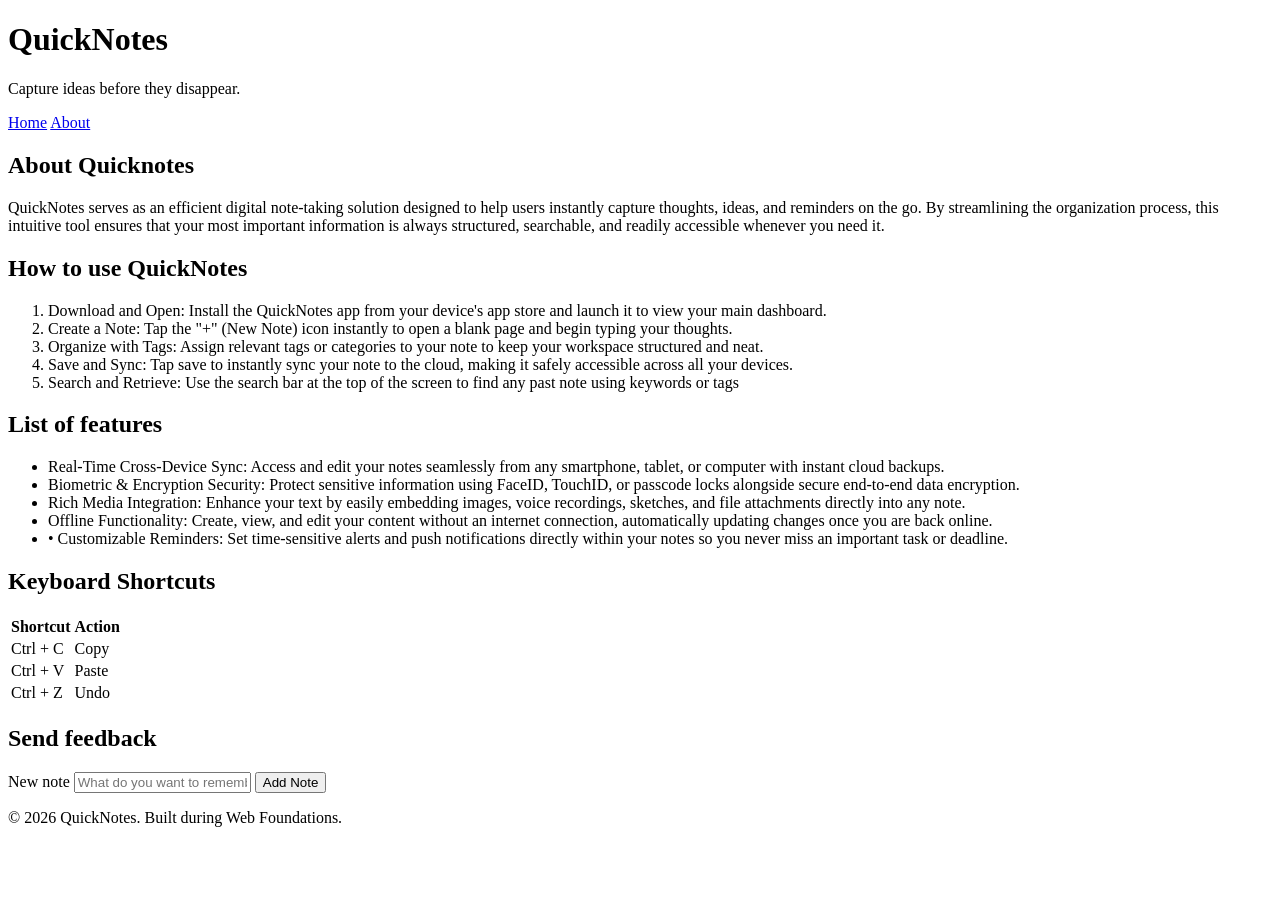
==== day1/about.html @ 4787152e "Initial commit" ====
<!DOCTYPE html>
<html lang="en">
  <head>
    <meta charset="UTF-8" />
    <meta name="viewport" content="width=device-width, initial-scale=1.0" />
    <title>QuickNotes</title>
  </head>
  <body>
    <header>
      <h1>QuickNotes</h1>
      <p>Capture ideas before they disappear.</p>
      <nav>
        <a href="index.html">Home</a>
        <a href="about.html">About</a>
      </nav>
    </header>

    <main>
        <h2>About Quicknotes</h2>
        <p>QuickNotes serves as an efficient digital note-taking solution designed to help users instantly capture thoughts, ideas, and reminders on the go.
            By streamlining the organization process, this intuitive tool ensures that your most important information is always structured, searchable, and readily accessible whenever you need it.
        </p>
        <section>
            <h2>How to use QuickNotes</h2>
             <ol>
                <li>Download and Open: Install the QuickNotes app from your device's app store and launch it to view your main dashboard.</li>
                <li>Create a Note: Tap the "+" (New Note) icon instantly to open a blank page and begin typing your thoughts.</li>
                <li>Organize with Tags: Assign relevant tags or categories to your note to keep your workspace structured and neat.</li>
                <li>Save and Sync: Tap save to instantly sync your note to the cloud, making it safely accessible across all your devices.</li>
                <li>Search and Retrieve: Use the search bar at the top of the screen to find any past note using keywords or tags</li>
             </ol>
        </section>

        <section>
            <h2>List of features</h2>
            <ul>
                <li>Real-Time Cross-Device Sync: Access and edit your notes seamlessly from any smartphone, tablet, or computer with instant cloud backups.</li>
                <li>Biometric & Encryption Security: Protect sensitive information using FaceID, TouchID, or passcode locks alongside secure end-to-end data encryption.</li>
                <li>Rich Media Integration: Enhance your text by easily embedding images, voice recordings, sketches, and file attachments directly into any note.</li>
                
                <li>Offline Functionality: Create, view, and edit your content without an internet connection, automatically updating changes once you are back online.</li>
                <li>• Customizable Reminders: Set time-sensitive alerts and push notifications directly within your notes so you never miss an important task or deadline.</li>
            </ul>
        </section>

        <section>
            <h2>Keyboard Shortcuts</h2>
            <table>
                <tr>
                    <th>Shortcut</th>
                    <th>Action</th>
                </tr>

                <tr>
                    <td>Ctrl + C</td>
                    <td>Copy</td>
                </tr>

                <tr>
                    <td>Ctrl + V</td>
                    <td>Paste</td>
                </tr>

                <tr>
                    <td>Ctrl + Z</td>
                    <td>Undo</td>
                </tr>
            </table>
        </section>

        <section>
            <h2>Send feedback</h2>
             <form id="note-form">
             <label for="note-input">New note</label>
             <input
             type="text"
             id="note-input"
             name="note"
             placeholder="What do you want to remember?"
             required
             />
             <button type="submit">Add Note</button>
             </form>  

        </section>
    </main>

    <footer>
      <p>&copy; 2026 QuickNotes. Built during Web Foundations.</p>
    </footer>
  </body>
</html>
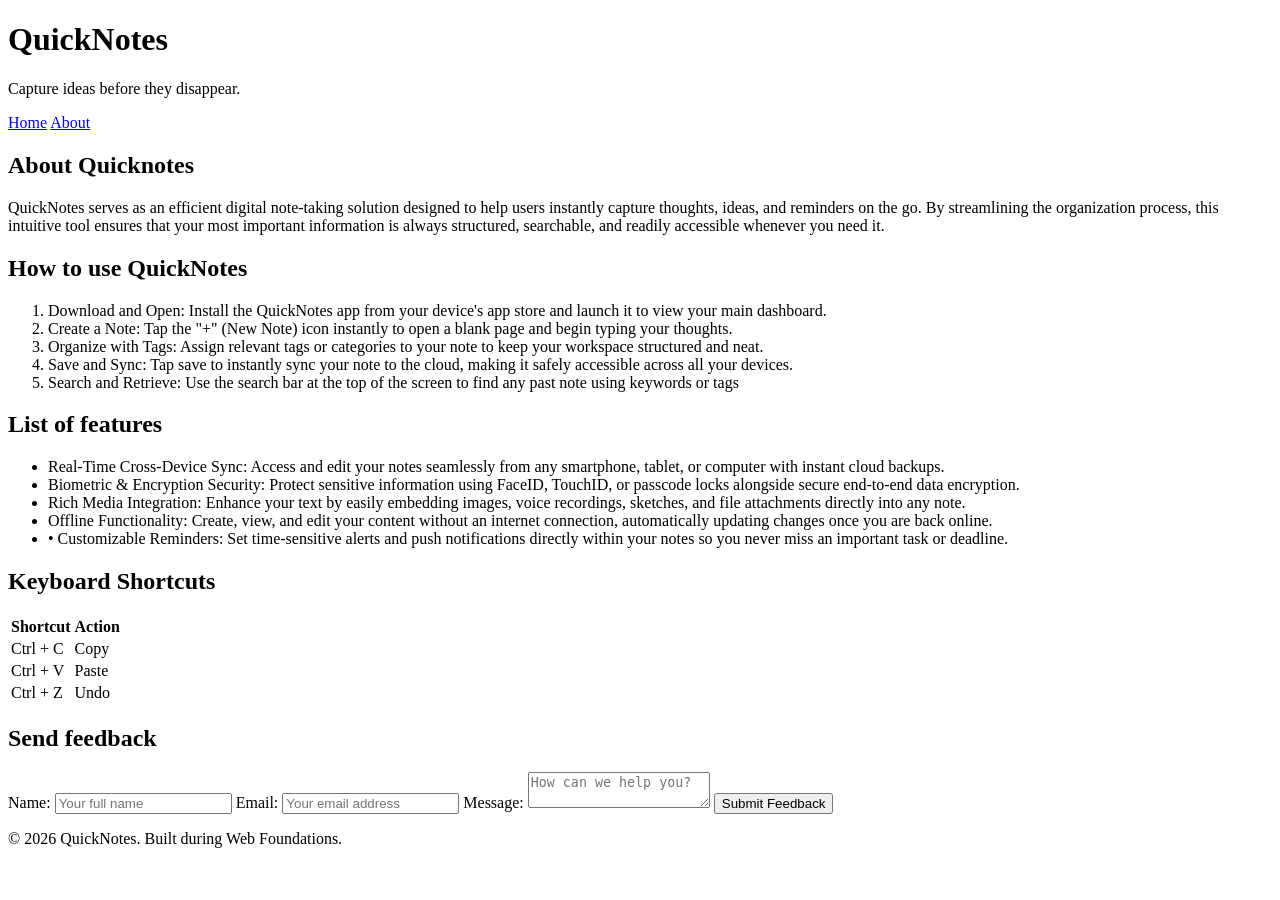
==== commit a30f8c3d: "Adjustment" ====
--- a/day1/about.html
+++ b/day1/about.html
@@ -70,19 +70,40 @@
 
         <section>
             <h2>Send feedback</h2>
-             <form id="note-form">
-             <label for="note-input">New note</label>
+             <form id="feedback-form">
+             <label for="user-name">Name:</label>
              <input
              type="text"
-             id="note-input"
-             name="note"
-             placeholder="What do you want to remember?"
+             id="user-name"
+             name="name"
+             placeholder="Your full name"
              required
              />
-             <button type="submit">Add Note</button>
-             </form>  
+             
 
-        </section>
+               
+        <label for="user-email">Email:</label>
+        <input 
+            type="email" 
+            id="user-email" 
+            name="email" 
+            placeholder="Your email address" 
+            required 
+        />
+
+        
+        <label for="user-message">Message:</label>
+        <textarea 
+            id="user-message" 
+            name="message" 
+            placeholder="How can we help you?" 
+            required
+        ></textarea>
+
+    
+        <button type="submit">Submit Feedback</button>
+     </form>
+     </section>
     </main>
 
     <footer>
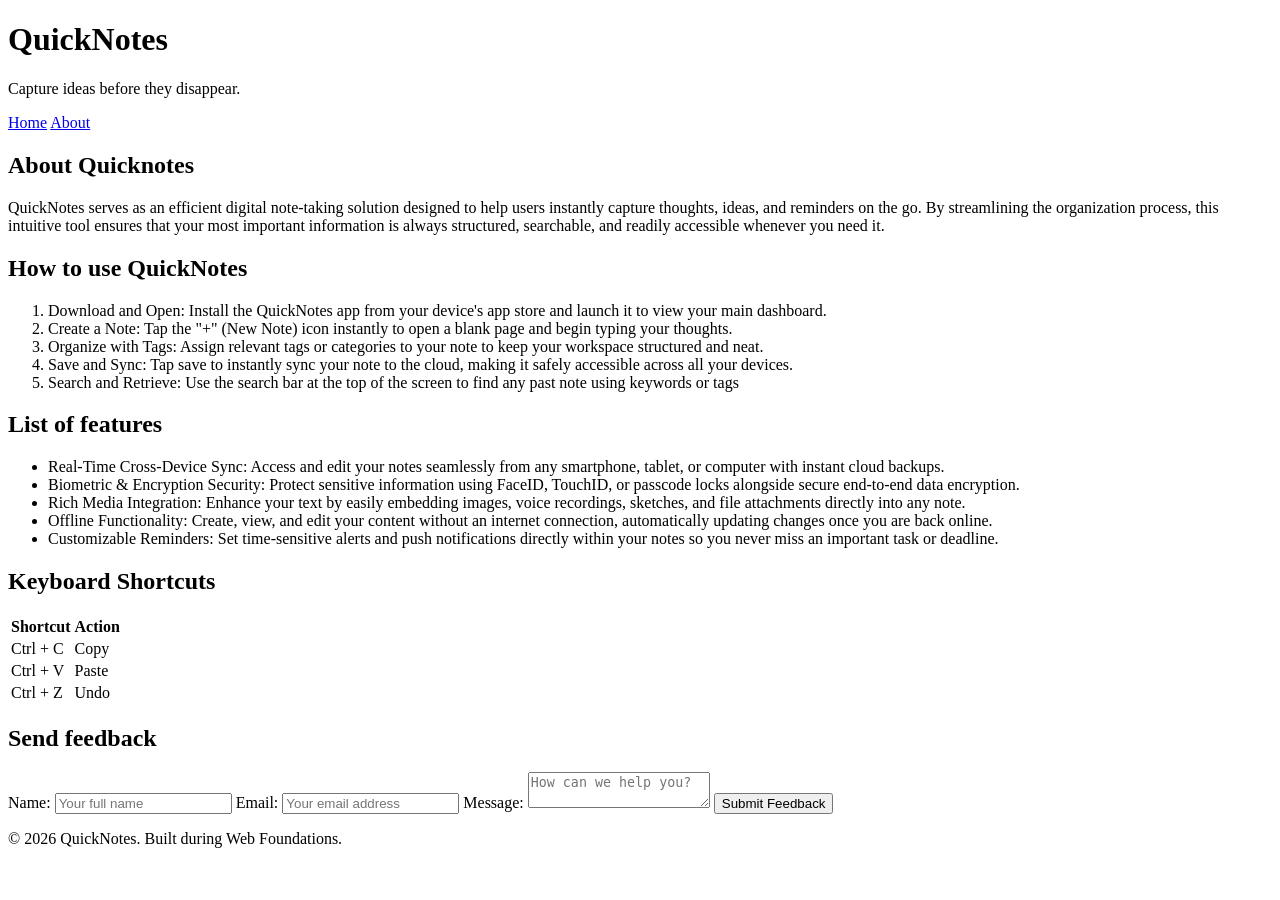
==== commit 623fe86d: "Making the page cleaner" ====
--- a/day1/about.html
+++ b/day1/about.html
@@ -39,7 +39,7 @@
                 <li>Rich Media Integration: Enhance your text by easily embedding images, voice recordings, sketches, and file attachments directly into any note.</li>
                 
                 <li>Offline Functionality: Create, view, and edit your content without an internet connection, automatically updating changes once you are back online.</li>
-                <li>• Customizable Reminders: Set time-sensitive alerts and push notifications directly within your notes so you never miss an important task or deadline.</li>
+                <li>Customizable Reminders: Set time-sensitive alerts and push notifications directly within your notes so you never miss an important task or deadline.</li>
             </ul>
         </section>
 
